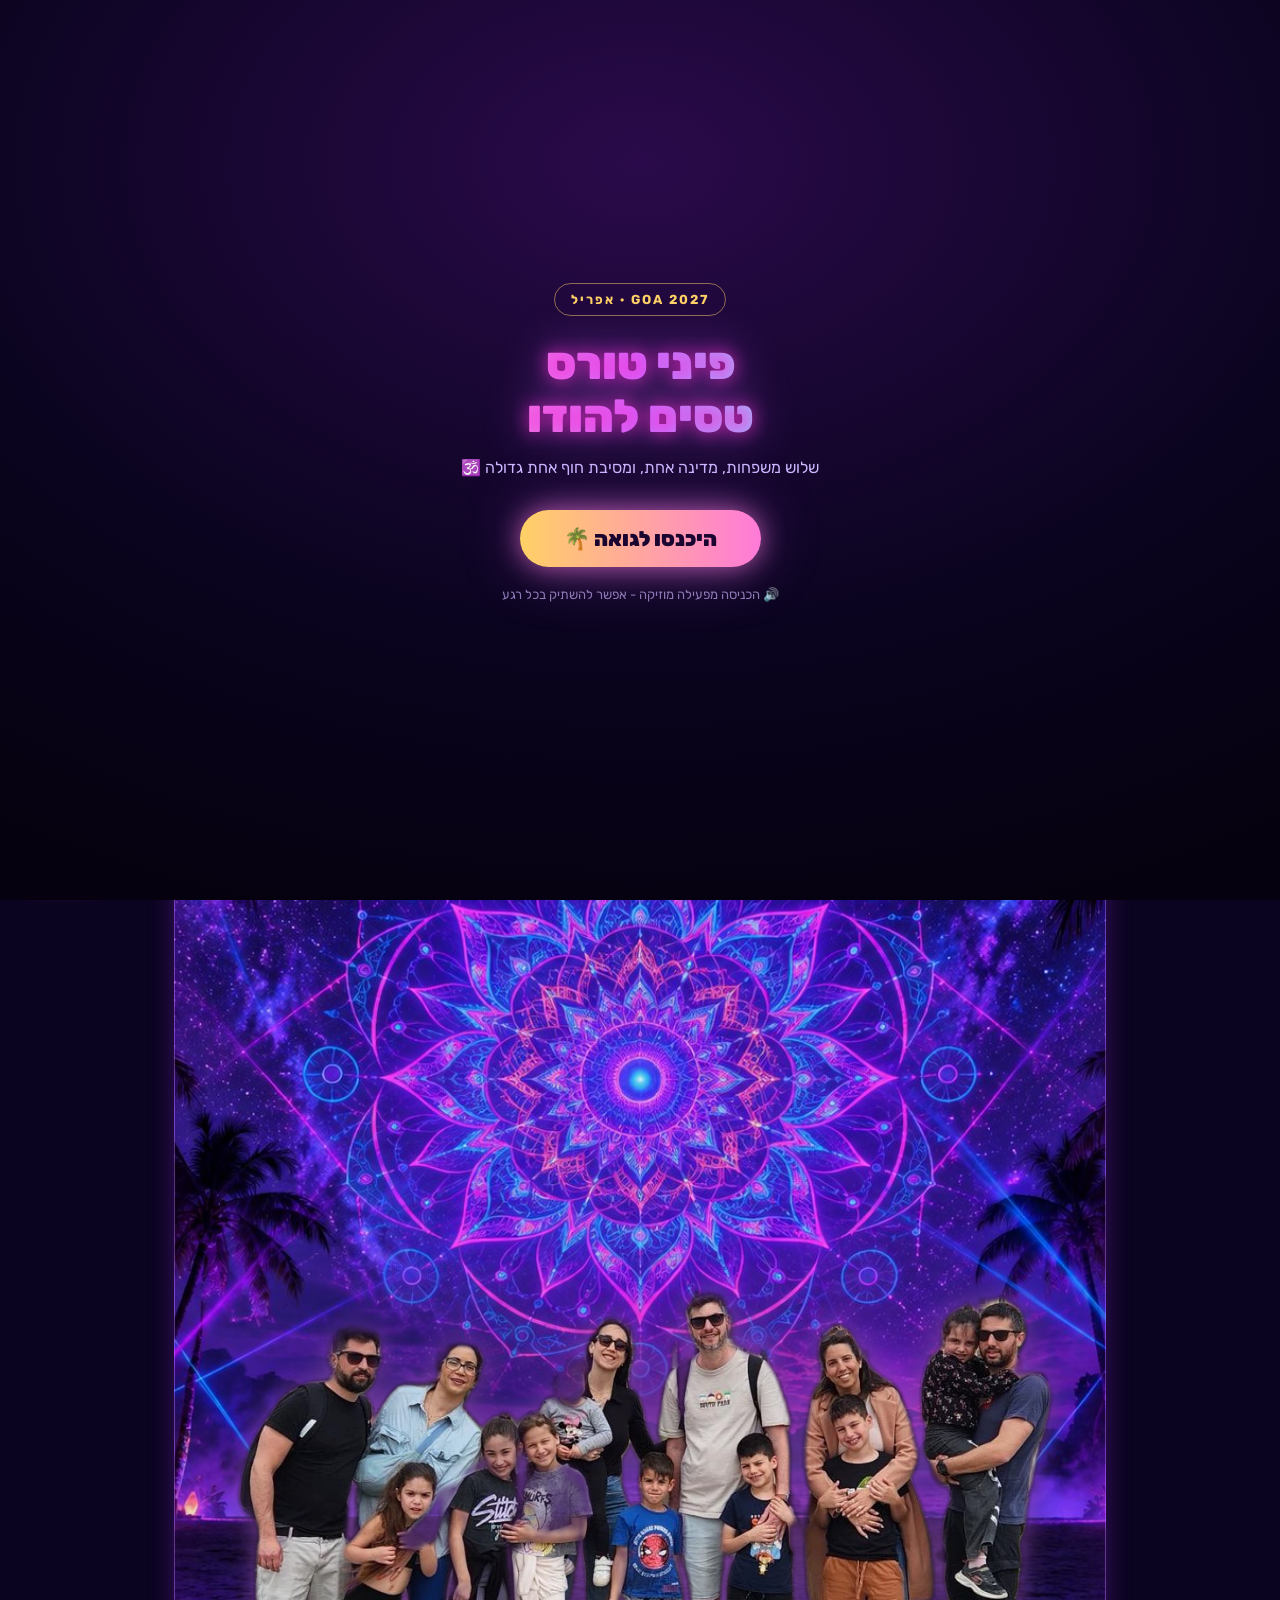
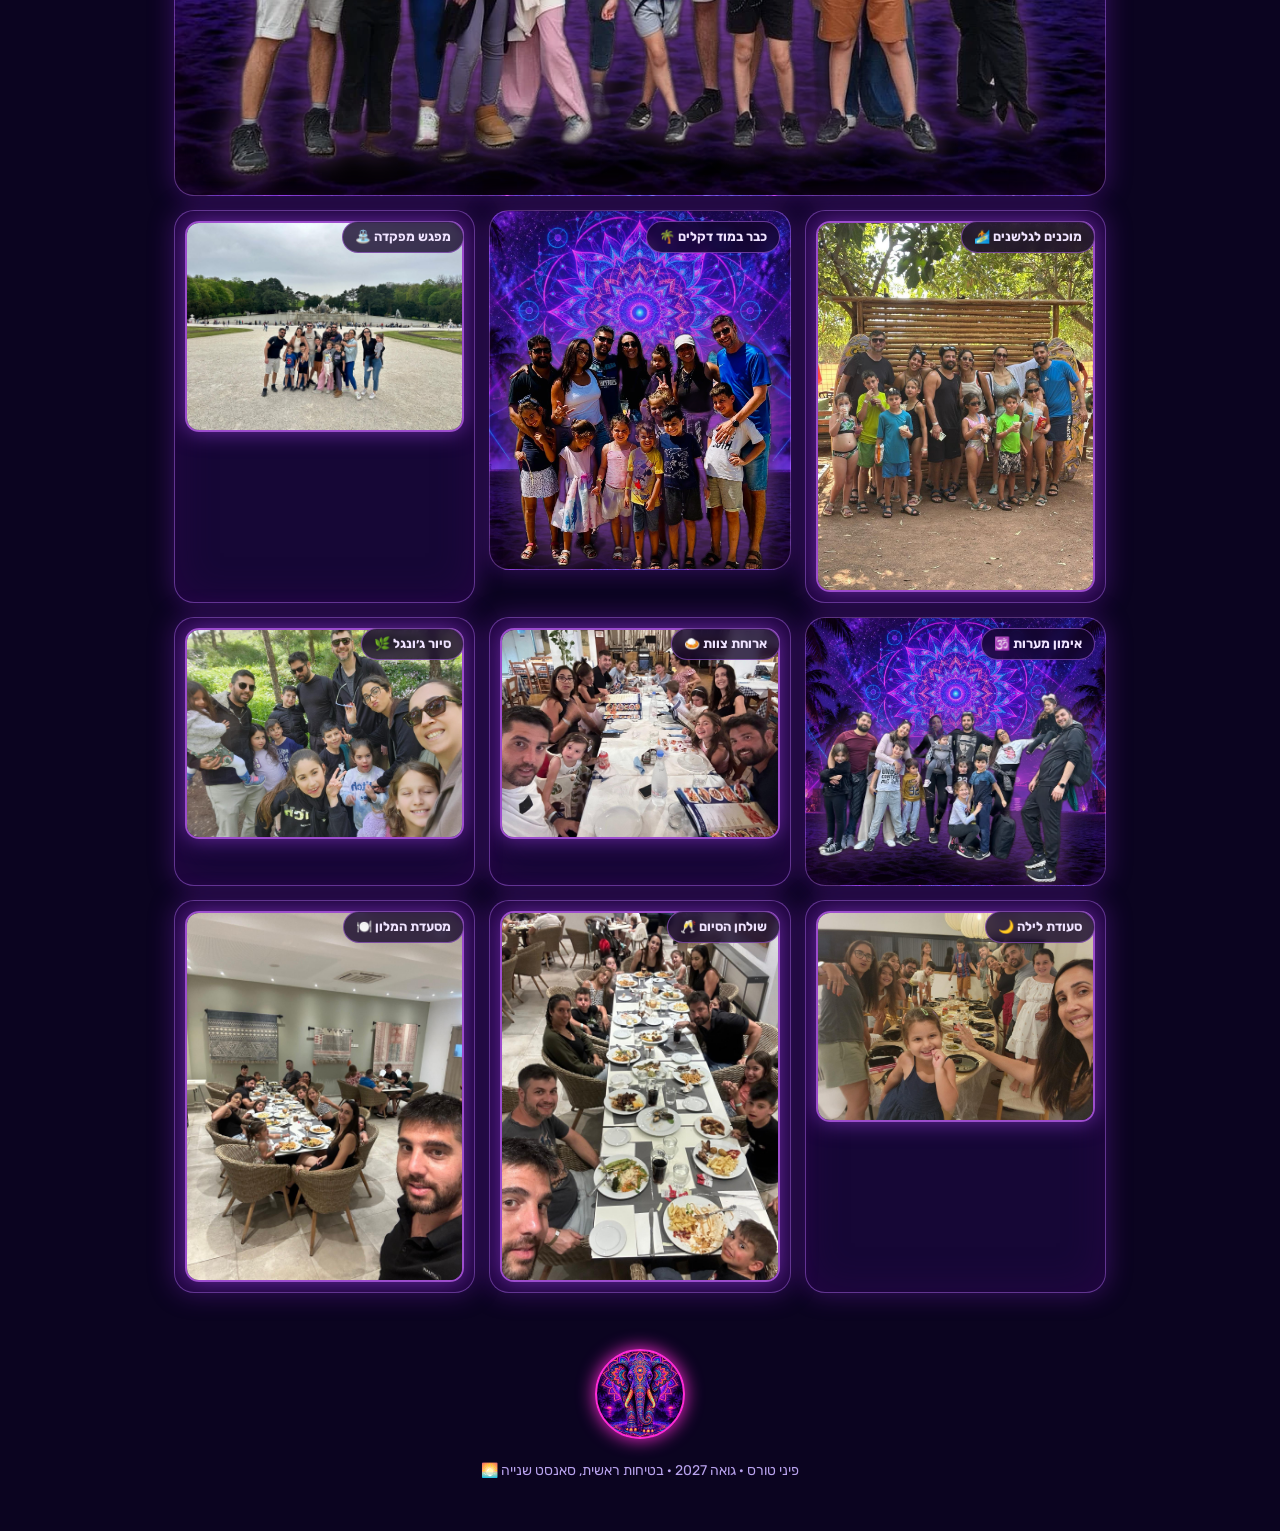
==== gallery.html @ 92a139f1 "Update gallery.html" ====
<!DOCTYPE html>
<html lang="he" dir="rtl">
<head>
<meta charset="utf-8">
<script src="music.js?v=8" defer></script>
<script src="goa-assets-1.js?v=3" defer></script>
<script src="goa-assets-2.js?v=3" defer></script>
<script src="goa-assets-3.js?v=2" defer></script>
<script src="goa-assets-4.js?v=2" defer></script>
<script src="goa-assets-5.js?v=2" defer></script>
<script src="goa-stage.js?v=5" defer></script>
<meta name="viewport" content="width=device-width, initial-scale=1, viewport-fit=cover">
<title>גלריית פיני טורס - מטיולי עבר 📸</title>
<meta name="description" content="כל התמונות של החבורה מטיולי העבר, בסטייל גואה-טראנס ניאון.">
<meta property="og:title" content="גלריית פיני טורס - מטיולי עבר 📸">
<meta property="og:description" content="החבורה מתאמנת על גואה 🕉️ כולם אמיתיים, רק הרקע התחדש בניאון.">
<meta name="theme-color" content="#0b0420">
<link rel="preconnect" href="https://fonts.googleapis.com">
<link rel="preconnect" href="https://fonts.gstatic.com" crossorigin>
<link href="https://fonts.googleapis.com/css2?family=Rubik:wght@400;500;700;900&display=swap" rel="stylesheet">
<style>
:root{--hero:url([data-uri]);--ele:url([data-uri]);--man:url([data-uri]);--pink:#ff2bd6;--cyan:#19f0ff;--lime:#b6ff3b;--orange:#ff9a1f;--violet:#7a2cff;--bg:#0b0420}
*{box-sizing:border-box;-webkit-tap-highlight-color:transparent}
html{scroll-behavior:smooth}
body{margin:0;background:var(--bg);color:#fff;font-family:'Rubik',Arial,sans-serif;font-size:17px;line-height:1.5;overflow-x:hidden}
body:before{content:"";position:fixed;inset:0;z-index:-2;background:var(--man) center/cover;opacity:.22}
body:after{content:"";position:fixed;inset:0;z-index:-1;background:radial-gradient(circle at 20% 10%,rgba(255,43,214,.25),transparent 50%),radial-gradient(circle at 85% 60%,rgba(25,240,255,.18),transparent 55%),linear-gradient(#0b0420cc,#0b0420ee)}
.hero{position:relative;min-height:min(92vh,700px);display:flex;flex-direction:column;justify-content:flex-end;align-items:center;text-align:center;padding:24px 18px 36px;background:linear-gradient(180deg,rgba(11,4,32,.1) 0%,rgba(11,4,32,.15) 45%,var(--bg) 100%),var(--hero) center top/cover}
.badge{position:absolute;top:16px;inset-inline-start:16px;background:#0b0420aa;border:1px solid var(--cyan);color:var(--cyan);padding:4px 12px;border-radius:99px;font-size:13px;letter-spacing:1px;backdrop-filter:blur(6px)}
h1{margin:0;font-weight:900;font-size:clamp(40px,12vw,76px);line-height:1.02;text-shadow:0 0 18px rgba(255,43,214,.8)}
h1 .g{background:linear-gradient(90deg,var(--pink),var(--orange),var(--lime),var(--cyan),var(--pink));background-size:300% 100%;-webkit-background-clip:text;background-clip:text;color:transparent;animation:flow 6s linear infinite;filter:drop-shadow(0 0 12px rgba(255,43,214,.6))}
@keyframes flow{to{background-position:300% 0}}
.tag{margin:12px 0 22px;font-size:19px;color:#ffe9ff;text-shadow:0 2px 10px #000}
.btn{display:inline-block;border:0;cursor:pointer;font:inherit;font-weight:700;color:#fff;padding:14px 30px;border-radius:99px;background:linear-gradient(90deg,var(--pink),var(--violet));box-shadow:0 0 22px rgba(255,43,214,.7);text-decoration:none;font-size:18px}
.btn.alt{background:linear-gradient(90deg,#16c35a,#0aa1b8);box-shadow:0 0 22px rgba(25,240,255,.5)}
.btn.ghost{background:#ffffff14;box-shadow:none;border:1px solid #ffffff55}
.btn:active{transform:scale(.97)}
.spin{width:130px;height:130px;margin:0 auto 14px;border-radius:50%;background:var(--ele) center/cover;border:3px solid var(--cyan);box-shadow:0 0 30px var(--cyan),0 0 60px var(--pink);animation:pulse 3s ease-in-out infinite}
@keyframes pulse{50%{box-shadow:0 0 45px var(--lime),0 0 80px var(--violet);transform:scale(1.05)}}
main{max-width:640px;margin:0 auto;padding:0 14px 80px}
.bar{position:sticky;top:0;z-index:10;height:6px;background:#ffffff1a}
.bar i{display:block;height:100%;width:0;background:linear-gradient(90deg,var(--pink),var(--orange),var(--lime),var(--cyan));box-shadow:0 0 12px var(--pink);transition:width .3s}
section.card{margin:20px 0;padding:20px 18px;border-radius:22px;background:linear-gradient(160deg,#1d0a4acc,#0c0629dd);border:1px solid #ff2bd666;box-shadow:0 0 24px rgba(122,44,255,.35),inset 0 0 30px rgba(25,240,255,.05)}
section.card:nth-of-type(even){border-color:#19f0ff66}
h2{margin:0 0 4px;font-size:22px;font-weight:700;color:var(--cyan);text-shadow:0 0 10px rgba(25,240,255,.6)}
.hint{margin:0 0 12px;font-size:14px;color:#cdb8ff}
.chips{display:flex;flex-wrap:wrap;gap:8px}
.chips label{position:relative}
.chips input{position:absolute;opacity:0;pointer-events:none}
.chips span{display:block;padding:9px 14px;border-radius:99px;border:1px solid #ffffff44;background:#ffffff0d;cursor:pointer;user-select:none;transition:.15s;font-size:16px}
.chips input:checked+span{background:linear-gradient(90deg,var(--pink),var(--violet));border-color:transparent;box-shadow:0 0 14px rgba(255,43,214,.8);font-weight:500}
.chips input:focus-visible+span{outline:2px solid var(--cyan)}
input[type=text],input[type=number],textarea{width:100%;font:inherit;color:#fff;background:#0008;border:1px solid #ffffff44;border-radius:14px;padding:12px 14px;margin-top:6px}
textarea{min-height:84px;resize:vertical}
input:focus,textarea:focus{outline:2px solid var(--cyan);border-color:transparent}
.row{display:flex;gap:10px}.row>div{flex:1}
.row label{font-size:14px;color:#cdb8ff}
input[type=range]{width:100%;accent-color:var(--pink);margin:12px 0 2px}
.ends{display:flex;justify-content:space-between;font-size:13px;color:#cdb8ff}
.big{text-align:center;font-size:22px;font-weight:700;color:var(--lime);text-shadow:0 0 10px var(--lime)}
#out{display:none;white-space:pre-wrap;background:#000a;border:1px dashed var(--lime);border-radius:16px;padding:14px;margin:14px 0;font-size:15px;direction:rtl;text-align:right}
.actions{display:flex;flex-direction:column;gap:10px;align-items:stretch;text-align:center}
.final{text-align:center}
.note{font-size:13px;color:#b9a3ee;text-align:center;margin-top:10px}
footer{text-align:center;padding:30px 10px 50px;color:#b9a3ee;font-size:14px}
.err{color:#ff7a9a;font-size:14px;display:none;margin-top:6px}
.sunrays{animation:flow 8s linear infinite}
</style>

</head>
<body>
<div id="goa-splash" role="dialog" aria-label="ברוכים הבאים לפיני טורס">
<style>
#goa-splash{position:fixed;inset:0;z-index:2147483647;display:flex;align-items:center;justify-content:center;background:radial-gradient(1200px 800px at 50% 18%,#2a0a4a 0%,#0b0420 58%,#05010e 100%);transition:opacity .5s ease;text-align:center;font-family:'Rubik',sans-serif}
#goa-splash.gs-hide{opacity:0;pointer-events:none}
#goa-splash .gs-in{padding:24px;max-width:440px}
#goa-splash .gs-badge{display:inline-block;color:#ffd166;font-weight:700;letter-spacing:2px;font-size:13px;border:1px solid rgba(255,209,102,.5);border-radius:999px;padding:6px 16px;margin-bottom:22px}
#goa-splash .gs-title{font-size:46px;line-height:1.15;font-weight:900;margin:0 0 12px;background:linear-gradient(90deg,#ff7ad9,#c96bff,#7af0ff);-webkit-background-clip:text;background-clip:text;color:transparent;filter:drop-shadow(0 0 22px rgba(201,107,255,.45))}
#goa-splash .gs-sub{color:#cbb8ff;font-size:16px;margin:0 0 30px}
#goa-splash #goa-enter{font-family:inherit;font-size:21px;font-weight:900;color:#1a0530;background:linear-gradient(90deg,#ffd166,#ff7ad9);border:none;border-radius:999px;padding:16px 44px;cursor:pointer;box-shadow:0 0 26px rgba(255,122,217,.65),0 0 60px rgba(201,107,255,.35);animation:gsPulse 1.8s ease-in-out infinite;-webkit-tap-highlight-color:transparent}
#goa-splash #goa-enter:active{transform:scale(.96)}
#goa-splash .gs-note{color:#8f7ab8;font-size:13px;margin-top:18px}
@keyframes gsPulse{0%,100%{transform:scale(1);box-shadow:0 0 26px rgba(255,122,217,.65),0 0 60px rgba(201,107,255,.35)}50%{transform:scale(1.06);box-shadow:0 0 40px rgba(255,122,217,.9),0 0 90px rgba(201,107,255,.55)}}
@media (prefers-reduced-motion:reduce){#goa-splash #goa-enter{animation:none}}
</style>
<div class="gs-in">
<div class="gs-badge">GOA 2027 · אפריל</div>
<h1 class="gs-title">פיני טורס<br>טסים להודו</h1>
<p class="gs-sub">שלוש משפחות, מדינה אחת, ומסיבת חוף אחת גדולה 🕉️</p>
<button id="goa-enter" type="button">היכנסו לגואה 🌴</button>
<p class="gs-note">🔊 הכניסה מפעילה מוזיקה - אפשר להשתיק בכל רגע</p>
</div>
</div>
<script>
(function(){
var s=document.getElementById('goa-splash');
if(!s)return;
try{if(localStorage.getItem('goa27_entered')==='1'||/([?&])embed=1/.test(location.search)){s.parentNode.removeChild(s);return;}}catch(e){}
document.getElementById('goa-enter').addEventListener('click',function(){
try{localStorage.setItem('goa27_entered','1');}catch(e){}
if(window.goaMusic&&window.goaMusic.start){window.goaMusic.start();}
s.classList.add('gs-hide');
setTimeout(function(){if(s.parentNode)s.parentNode.removeChild(s);},600);
});
})();
</script>
<header class="hero">
<div class="badge">📸 גלריית מטיולי עבר</div>
<div class="spin" aria-hidden="true"></div>
<h1><span class="g">גלריית פיני טורס</span><br>מטיולי עבר 🌴</h1>
<p class="tag">טיולי העבר של החבורה, עם שדרוג ניאון לקראת גואה 2027 ✨</p>
<a class="btn" href="index.html" style="text-decoration:none">חזרה לסקר ההעדפות ←</a>
<script>
(function(){
if(!/([?&])embed=1/.test(location.search))return;
var bl=document.querySelector('a[href="index.html"]');if(bl)bl.style.display='none';
document.addEventListener('click',function(e){
var a=e.target.closest&&e.target.closest('a[href="index.html"]');
if(a){e.preventDefault();try{parent.postMessage('goa-close-gallery','*');}catch(err){}}
},true);
})();
</script>
</header>

<footer>
  <div style="width:90px;height:90px;margin:0 auto;border-radius:50%;background:var(--ele) center/cover;border:2px solid var(--pink);box-shadow:0 0 18px var(--pink)"></div><br>
  פיני טורס · גואה 2027 · בטיחות ראשית, סאנסט שנייה 🌅
</footer>
</body>
</html>
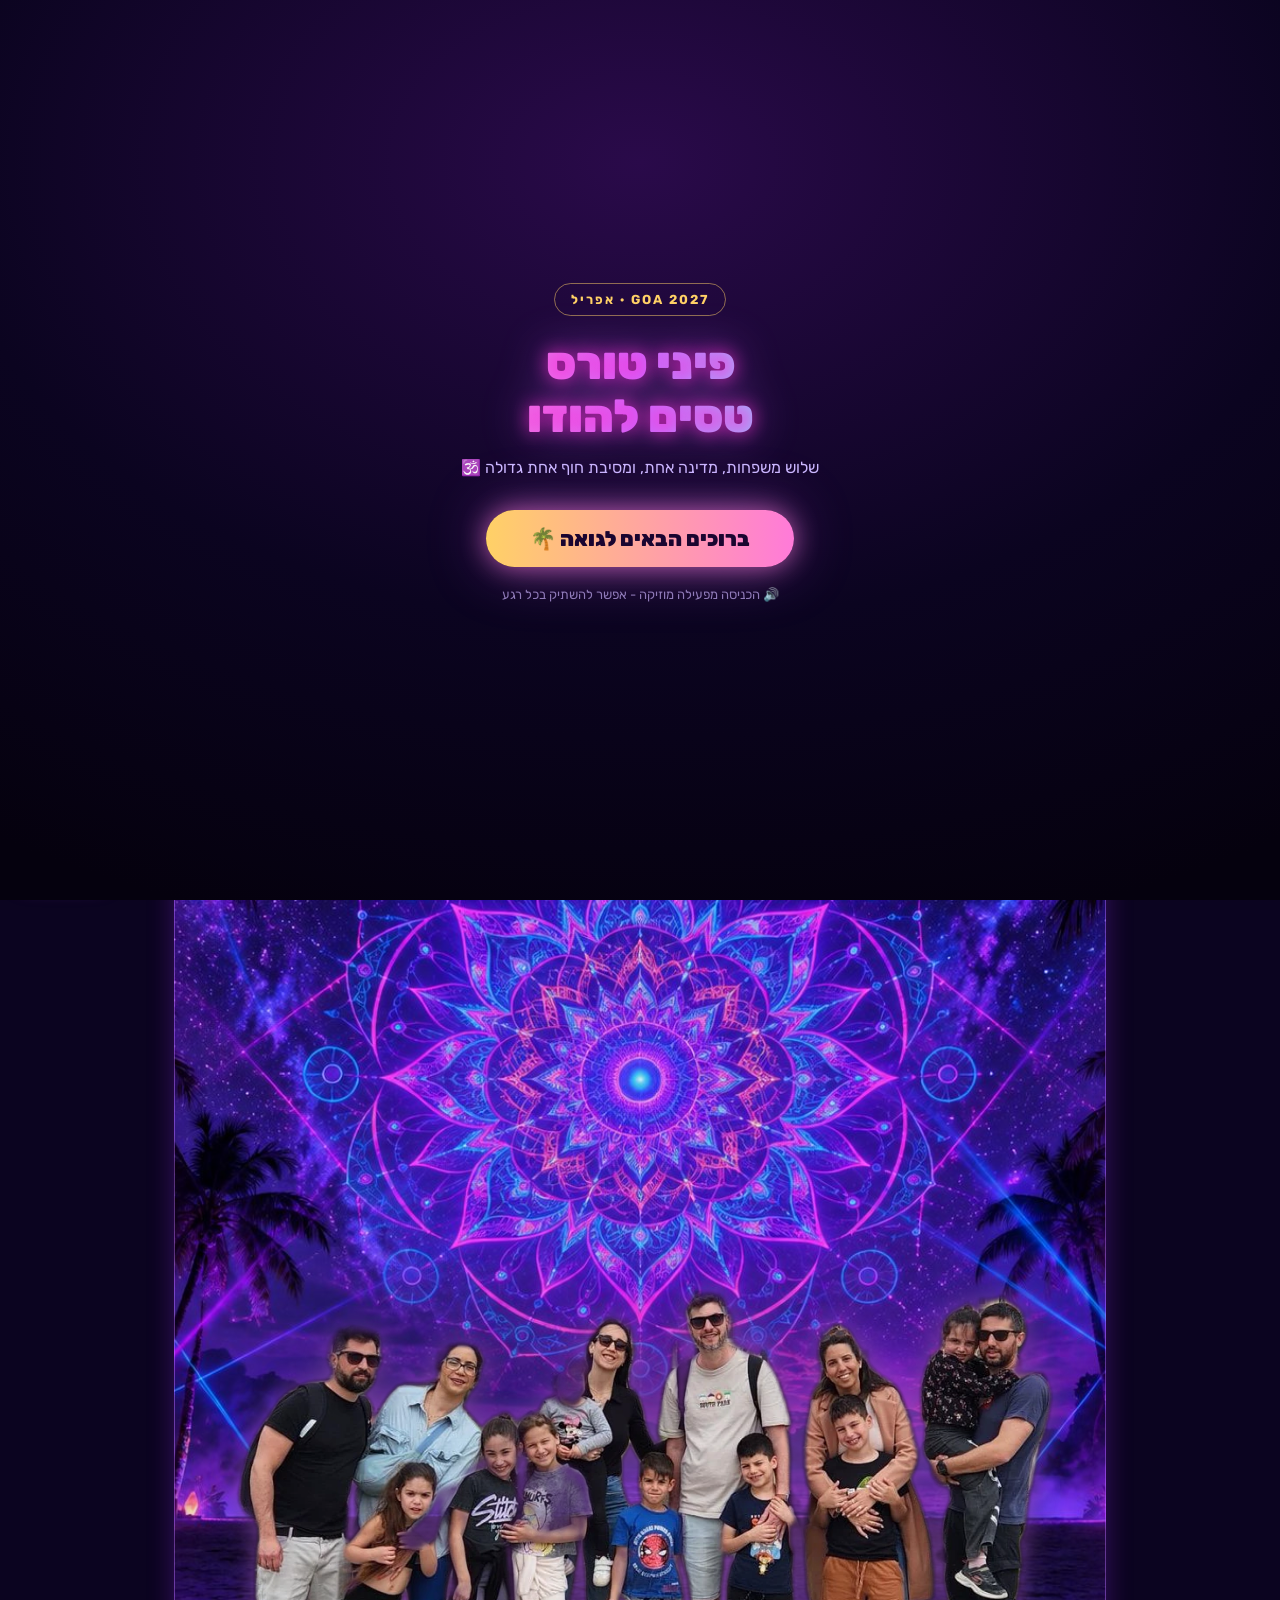
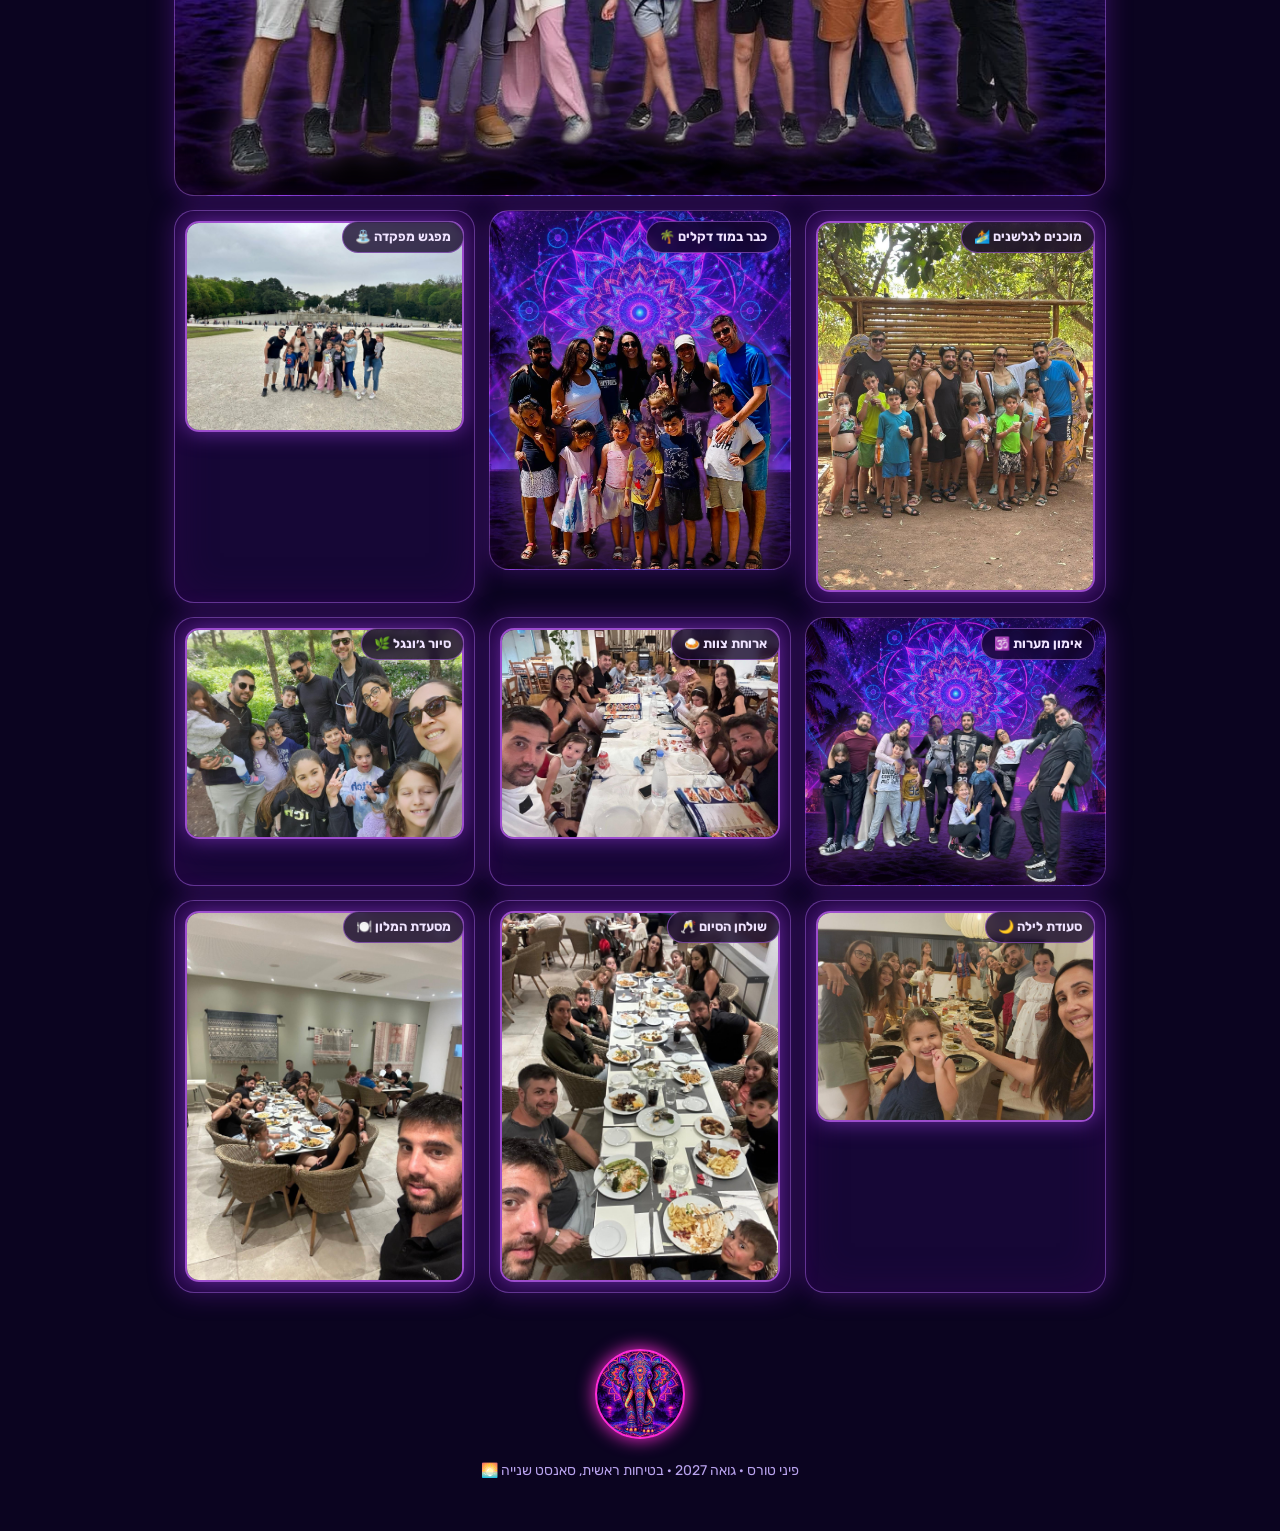
==== commit eb4b4535: "Update gallery.html" ====
--- a/gallery.html
+++ b/gallery.html
@@ -2,7 +2,9 @@
 <html lang="he" dir="rtl">
 <head>
 <meta charset="utf-8">
-<script src="music.js?v=8" defer></script>
+<script src="goa-audio-1.js?v=2" defer></script>
+<script src="goa-audio-2.js?v=2" defer></script>
+<script src="music.js?v=10" defer></script>
 <script src="goa-assets-1.js?v=3" defer></script>
 <script src="goa-assets-2.js?v=3" defer></script>
 <script src="goa-assets-3.js?v=2" defer></script>
@@ -87,7 +89,7 @@
 <div class="gs-badge">GOA 2027 · אפריל</div>
 <h1 class="gs-title">פיני טורס<br>טסים להודו</h1>
 <p class="gs-sub">שלוש משפחות, מדינה אחת, ומסיבת חוף אחת גדולה 🕉️</p>
-<button id="goa-enter" type="button">היכנסו לגואה 🌴</button>
+<button id="goa-enter" type="button">ברוכים הבאים לגואה 🌴</button>
 <p class="gs-note">🔊 הכניסה מפעילה מוזיקה - אפשר להשתיק בכל רגע</p>
 </div>
 </div>
@@ -95,9 +97,9 @@
 (function(){
 var s=document.getElementById('goa-splash');
 if(!s)return;
-try{if(localStorage.getItem('goa27_entered')==='1'||/([?&])embed=1/.test(location.search)){s.parentNode.removeChild(s);return;}}catch(e){}
+try{localStorage.removeItem('goa27_entered');if(sessionStorage.getItem('goa27_entered')==='1'||/([?&])embed=1/.test(location.search)){s.parentNode.removeChild(s);return;}}catch(e){}
 document.getElementById('goa-enter').addEventListener('click',function(){
-try{localStorage.setItem('goa27_entered','1');}catch(e){}
+try{sessionStorage.setItem('goa27_entered','1');}catch(e){}
 if(window.goaMusic&&window.goaMusic.start){window.goaMusic.start();}
 s.classList.add('gs-hide');
 setTimeout(function(){if(s.parentNode)s.parentNode.removeChild(s);},600);
